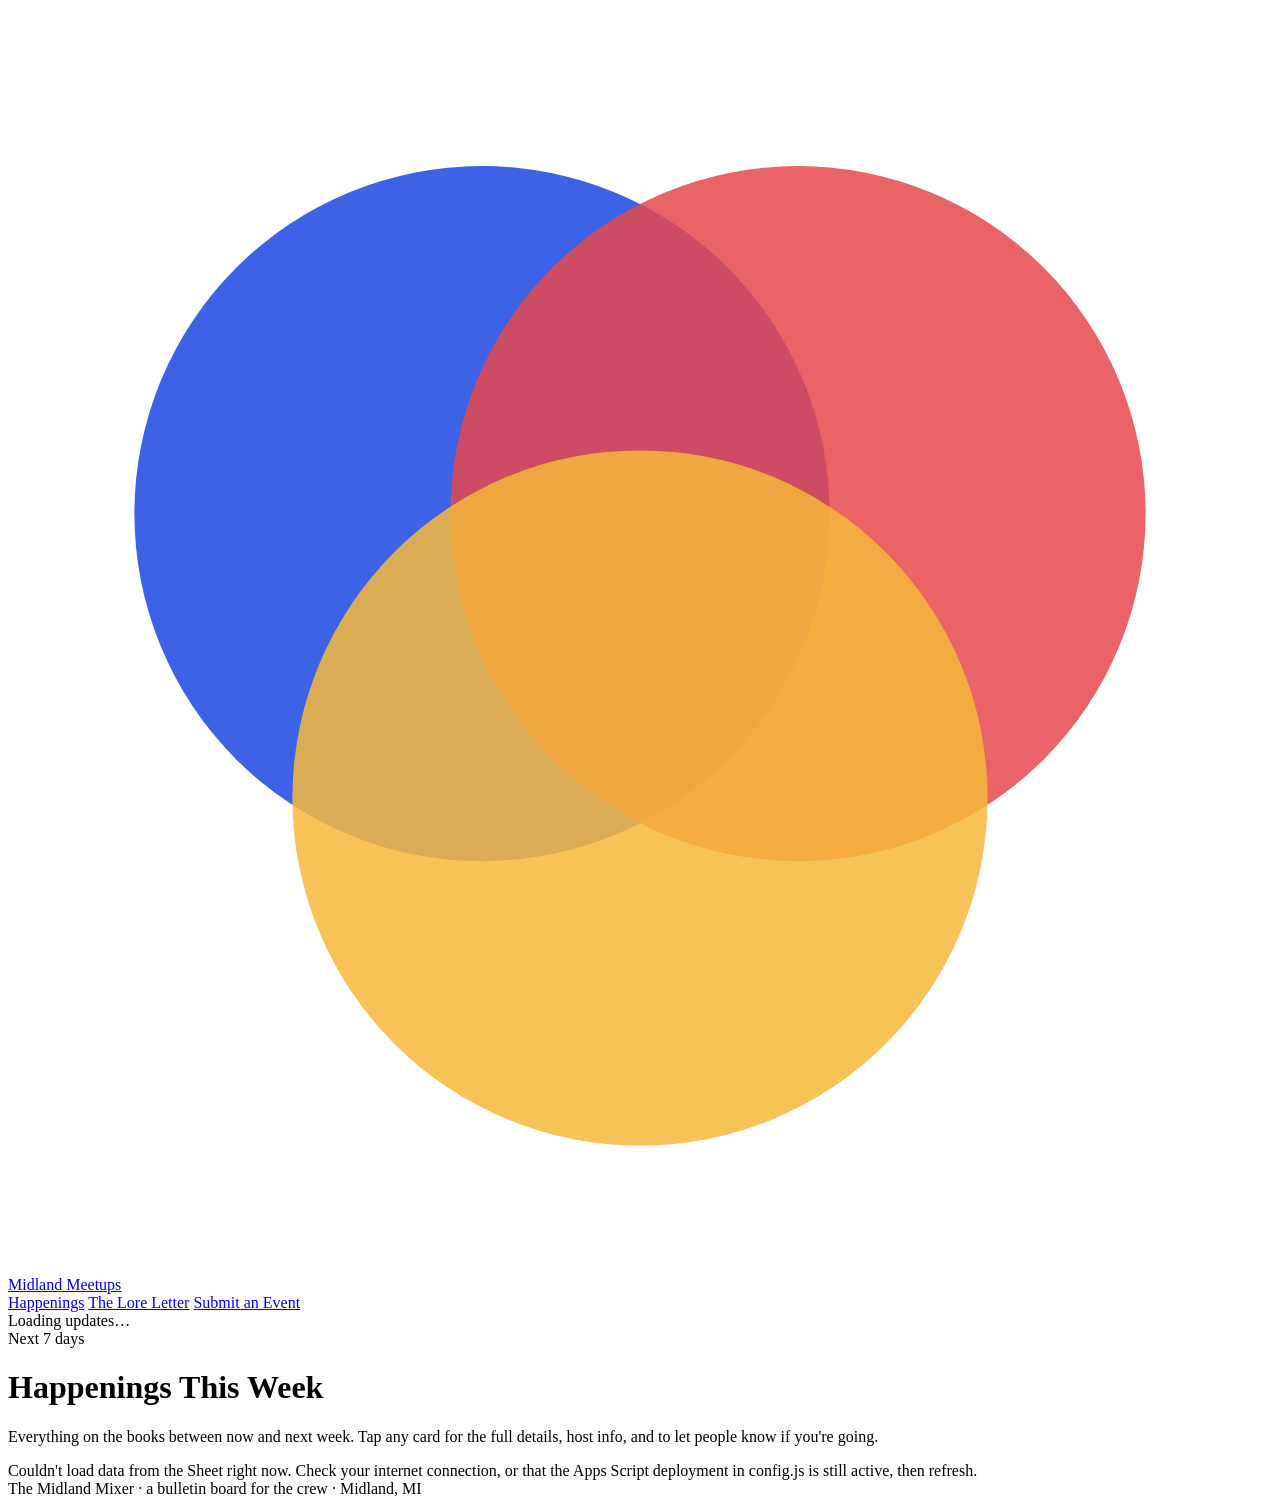
==== index.html @ d942357d "Update index.html" ====
<!DOCTYPE html>
<html lang="en">
<head>
<meta charset="UTF-8">
<meta name="viewport" content="width=device-width, initial-scale=1.0">
<title>Midland Meetups — Happenings This Week</title>
<meta name="description" content="A one-week snapshot of upcoming Midland Mixer events.">
<link rel="stylesheet" href="style.css">
</head>
<body>

<header class="site-header">
  <div class="header-inner">
    <a class="brand" href="index.html">
      <svg class="mark" viewBox="0 0 40 40" xmlns="http://www.w3.org/2000/svg" aria-hidden="true">
        <circle cx="15" cy="16" r="11" fill="#2851E3" opacity="0.9"/>
        <circle cx="25" cy="16" r="11" fill="#E5484D" opacity="0.85"/>
        <circle cx="20" cy="25" r="11" fill="#F6B93B" opacity="0.85"/>
      </svg>
      <span class="brand-title">Midland Meetups</span>
    </a>
    <nav class="main-nav" aria-label="Primary">
      <a href="index.html" class="active">Happenings</a>
      <a href="lore.html">The Lore Letter</a>
      <a href="submit.html" class="cta">Submit an Event</a>
    </nav>
  </div>
</header>

<div class="ticker-wrap" id="ticker-wrap">
  <div class="ticker-track" id="ticker-track">
    <span>Loading updates…</span>
  </div>
</div>

<main class="page">
  <div class="page-head">
    <div class="page-kicker">Next 7 days</div>
    <h1 class="page-title">Happenings This Week</h1>
    <p class="page-lede">Everything on the books between now and next week. Tap any card for the full details, host info, and to let people know if you're going.</p>
  </div>

  <section class="grid" id="grid" aria-label="This week's events">
    <div class="empty-note">Loading the week…</div>
  </section>
</main>

<div class="modal-overlay" id="modal-overlay" aria-hidden="true">
  <div class="modal" id="modal" role="dialog" aria-modal="true"></div>
</div>

<footer class="site-footer">
  The Midland Mixer &middot; a bulletin board for the crew &middot; Midland, MI
</footer>

<script src="config.js"></script>
<script src="app.js"></script>
</body>
</html>
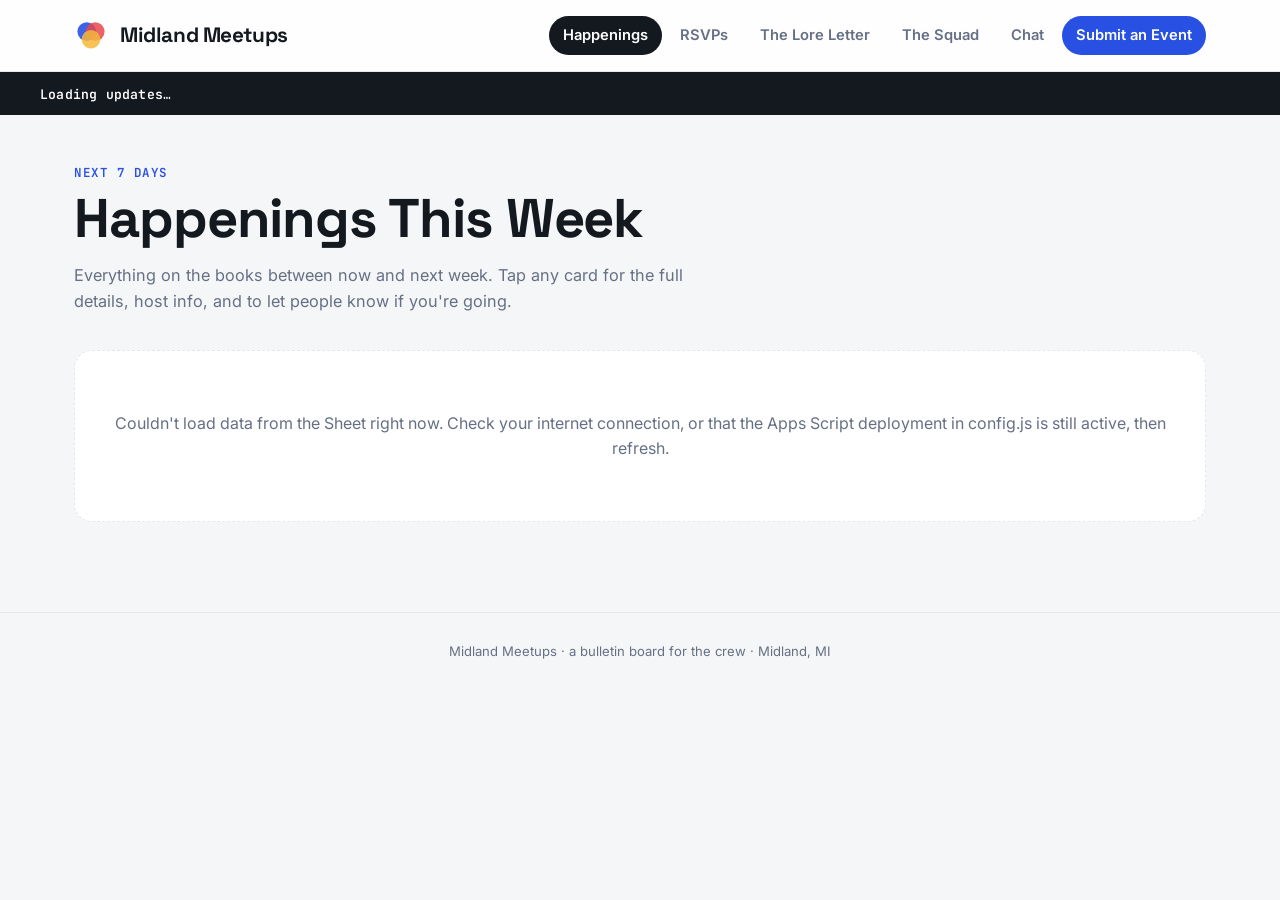
==== commit 2446676a: "Update index.html" ====
--- a/index.html
+++ b/index.html
@@ -4,7 +4,7 @@
 <meta charset="UTF-8">
 <meta name="viewport" content="width=device-width, initial-scale=1.0">
 <title>Midland Meetups — Happenings This Week</title>
-<meta name="description" content="A one-week snapshot of upcoming Midland Mixer events.">
+<meta name="description" content="A one-week snapshot of upcoming Midland Meetups events.">
 <link rel="stylesheet" href="style.css">
 </head>
 <body>
@@ -21,7 +21,10 @@
     </a>
     <nav class="main-nav" aria-label="Primary">
       <a href="index.html" class="active">Happenings</a>
+      <a href="rsvps.html">RSVPs</a>
       <a href="lore.html">The Lore Letter</a>
+      <a href="squad.html">The Squad</a>
+      <a href="chat.html">Chat</a>
       <a href="submit.html" class="cta">Submit an Event</a>
     </nav>
   </div>
@@ -50,7 +53,7 @@
 </div>
 
 <footer class="site-footer">
-  The Midland Mixer &middot; a bulletin board for the crew &middot; Midland, MI
+  Midland Meetups &middot; a bulletin board for the crew &middot; Midland, MI
 </footer>
 
 <script src="config.js"></script>
--- a/style.css
+++ b/style.css
@@ -0,0 +1,799 @@
+/* =========================================================
+   THE MIDLAND MIXER — stylesheet (modern / sleek)
+   ========================================================= */
+
+@import url('https://fonts.googleapis.com/css2?family=Space+Grotesk:wght@500;600;700&family=Inter:wght@400;500;600;700&family=JetBrains+Mono:wght@400;600&display=swap');
+
+:root{
+  --bg:        #F5F6F8;
+  --surface:   #FFFFFF;
+  --surface-2: #EFF1F5;
+  --ink:       #14181F;
+  --muted:     #667085;
+  --border:    #E4E7EC;
+
+  --blue:   #2851E3;
+  --blue-ink: #1B3AA8;
+  --red:    #E5484D;
+  --yellow: #F6B93B;
+  --green:  #12B76A;
+
+  --display: 'Space Grotesk', sans-serif;
+  --body:    'Inter', sans-serif;
+  --mono:    'JetBrains Mono', monospace;
+
+  --r-lg: 18px;
+  --r-md: 12px;
+  --r-sm: 8px;
+
+  --shadow-sm: 0 1px 2px rgba(20,24,31,0.06), 0 1px 1px rgba(20,24,31,0.04);
+  --shadow-md: 0 10px 30px -12px rgba(20,24,31,0.25);
+  --shadow-lg: 0 24px 60px -20px rgba(20,24,31,0.35);
+}
+
+*{ box-sizing: border-box; }
+html{ scroll-behavior: smooth; }
+
+body{
+  margin:0;
+  background: var(--bg);
+  color: var(--ink);
+  font-family: var(--body);
+  line-height: 1.55;
+  -webkit-font-smoothing: antialiased;
+}
+
+a{ color: inherit; }
+img{ max-width:100%; display:block; }
+button{ font-family: inherit; }
+
+/* -------------------- Logo mark -------------------- */
+.mark{
+  width: 34px;
+  height: 34px;
+  flex-shrink: 0;
+}
+
+/* -------------------- Header / nav -------------------- */
+.site-header{
+  position: sticky;
+  top: 0;
+  z-index: 50;
+  background: rgba(255,255,255,0.86);
+  backdrop-filter: blur(10px);
+  border-bottom: 1px solid var(--border);
+}
+.header-inner{
+  max-width: 1180px;
+  margin: 0 auto;
+  padding: 16px 24px;
+  display:flex;
+  align-items:center;
+  gap:16px;
+}
+.brand{
+  display:flex;
+  align-items:center;
+  gap:12px;
+  text-decoration:none;
+  color: var(--ink);
+  margin-right:auto;
+}
+.brand-title{
+  font-family: var(--display);
+  font-weight: 700;
+  font-size: 1.3rem;
+  letter-spacing: -0.02em;
+}
+.main-nav{
+  display:flex;
+  gap: 4px;
+}
+.main-nav a{
+  font-family: var(--body);
+  font-weight: 600;
+  font-size: 0.92rem;
+  text-decoration:none;
+  color: var(--muted);
+  padding: 8px 14px;
+  border-radius: 999px;
+  transition: background 0.15s ease, color .15s ease;
+}
+.main-nav a:hover,
+.main-nav a:focus-visible{
+  color: var(--ink);
+  background: var(--surface-2);
+  outline: none;
+}
+.main-nav a.active{
+  background: var(--ink);
+  color: var(--surface);
+}
+.main-nav a.cta{
+  background: var(--blue);
+  color: var(--surface);
+}
+.main-nav a.cta:hover{ background: var(--blue-ink); }
+
+@media (max-width: 640px){
+  .header-inner{ flex-wrap: wrap; }
+  .main-nav{ width:100%; justify-content: space-between; }
+  .main-nav a{ font-size: 0.82rem; padding: 7px 10px; }
+}
+
+/* -------------------- Ticker (updates banner) -------------------- */
+.ticker-wrap{
+  background: var(--ink);
+  overflow: hidden;
+  white-space: nowrap;
+}
+.ticker-track{
+  display:inline-block;
+  padding: 9px 0;
+  animation: ticker 30s linear infinite;
+}
+.ticker-track span{
+  font-family: var(--mono);
+  font-weight:600;
+  color: var(--surface);
+  font-size: 0.82rem;
+  letter-spacing: 0.2px;
+  margin: 0 2.5rem;
+}
+.ticker-track span b{ color: var(--yellow); }
+@keyframes ticker{
+  0%   { transform: translateX(0); }
+  100% { transform: translateX(-50%); }
+}
+@media (prefers-reduced-motion: reduce){
+  .ticker-track{ animation: none; }
+  .ticker-wrap{ white-space: normal; padding: 8px 16px; }
+  .ticker-track span{ display:block; margin: 4px 0; }
+}
+
+/* -------------------- Page shell -------------------- */
+.page{
+  max-width: 1180px;
+  margin: 0 auto;
+  padding: 48px 24px 90px;
+}
+.page-head{
+  margin-bottom: 36px;
+  max-width: 62ch;
+}
+.page-kicker{
+  font-family: var(--mono);
+  font-size: 0.78rem;
+  letter-spacing: 1.5px;
+  text-transform: uppercase;
+  color: var(--blue);
+  font-weight: 600;
+  margin-bottom: 8px;
+}
+.page-title{
+  font-family: var(--display);
+  font-weight: 700;
+  font-size: clamp(2.2rem, 5vw, 3.4rem);
+  letter-spacing: -0.02em;
+  line-height: 1.05;
+  margin: 0 0 12px;
+}
+.page-lede{
+  color: var(--muted);
+  font-size: 1.02rem;
+}
+
+/* -------------------- Event grid -------------------- */
+.grid{
+  display:grid;
+  grid-template-columns: repeat(auto-fill, minmax(300px, 1fr));
+  gap: 20px;
+}
+
+.card{
+  position: relative;
+  background: var(--surface);
+  border: 1px solid var(--border);
+  border-radius: var(--r-lg);
+  padding: 22px 22px 20px;
+  box-shadow: var(--shadow-sm);
+  cursor: pointer;
+  text-align: left;
+  transition: transform 0.16s ease, box-shadow 0.16s ease, border-color .16s ease;
+  display:flex;
+  flex-direction: column;
+  gap: 10px;
+}
+.card:hover, .card:focus-visible{
+  transform: translateY(-3px);
+  box-shadow: var(--shadow-md);
+  border-color: #D6DAE2;
+  outline: none;
+}
+
+.card-top{
+  display:flex;
+  justify-content: space-between;
+  align-items: flex-start;
+  gap: 10px;
+}
+.card h3{
+  font-family: var(--display);
+  font-weight: 600;
+  font-size: 1.22rem;
+  letter-spacing: -0.01em;
+  margin: 0;
+  line-height: 1.2;
+}
+
+.pill{
+  font-family: var(--body);
+  font-weight: 700;
+  font-size: 0.68rem;
+  letter-spacing: 0.4px;
+  text-transform: uppercase;
+  padding: 4px 10px;
+  border-radius: 999px;
+  white-space: nowrap;
+  flex-shrink: 0;
+}
+.pill.confirmed{ background: #E7F7EF; color: var(--green); }
+.pill.rain-delay{ background: #FEF3D6; color: #92650E; }
+.pill.canceled{ background: #FCE8E8; color: var(--red); }
+.pill.relocated{ background: #E8EDFC; color: var(--blue-ink); }
+.pill.going{ background: #E7F7EF; color: var(--green); }
+.pill.not-going{ background: var(--surface-2); color: var(--muted); }
+
+.card-meta{
+  display:flex;
+  flex-wrap: wrap;
+  gap: 6px 14px;
+  font-size: 0.85rem;
+  color: var(--muted);
+}
+.card-meta span{ display:flex; align-items:center; gap:6px; }
+.card-meta svg{ width:15px; height:15px; flex-shrink:0; opacity:0.7; }
+
+.card p.desc{
+  font-size: 0.9rem;
+  color: #3B4350;
+  margin: 0;
+  overflow: hidden;
+  display: -webkit-box;
+  -webkit-line-clamp: 2;
+  -webkit-box-orient: vertical;
+}
+
+.card-foot{
+  margin-top: auto;
+  padding-top: 8px;
+  display:flex;
+  justify-content: space-between;
+  align-items:center;
+  font-size: 0.8rem;
+  color: var(--muted);
+  border-top: 1px solid var(--border);
+}
+.card-foot .rsvp-tag{ font-weight: 600; }
+
+.empty-note{
+  font-family: var(--body);
+  color: var(--muted);
+  text-align:center;
+  padding: 60px 20px;
+  grid-column: 1/-1;
+  background: var(--surface);
+  border: 1px dashed var(--border);
+  border-radius: var(--r-lg);
+}
+.empty-note a{ color: var(--blue); font-weight:600; text-decoration: underline; }
+
+/* -------------------- Modal -------------------- */
+.modal-overlay{
+  position: fixed;
+  inset: 0;
+  background: rgba(20,24,31,0.5);
+  backdrop-filter: blur(3px);
+  display:flex;
+  align-items:center;
+  justify-content:center;
+  padding: 24px;
+  z-index: 100;
+  opacity: 0;
+  pointer-events: none;
+  transition: opacity 0.18s ease;
+}
+.modal-overlay.open{ opacity: 1; pointer-events: auto; }
+
+.modal{
+  background: var(--surface);
+  border-radius: var(--r-lg);
+  max-width: 520px;
+  width: 100%;
+  max-height: 88vh;
+  overflow-y: auto;
+  padding: 32px;
+  box-shadow: var(--shadow-lg);
+  transform: translateY(10px) scale(0.98);
+  transition: transform 0.18s ease;
+  position: relative;
+}
+.modal-overlay.open .modal{ transform: translateY(0) scale(1); }
+
+.modal-close{
+  position: absolute;
+  top: 18px;
+  right: 18px;
+  width: 34px;
+  height: 34px;
+  border-radius: 50%;
+  border: none;
+  background: var(--surface-2);
+  color: var(--ink);
+  font-size: 1.1rem;
+  cursor:pointer;
+  display:flex;
+  align-items:center;
+  justify-content:center;
+  transition: background .15s ease;
+}
+.modal-close:hover, .modal-close:focus-visible{ background: var(--border); outline:none; }
+
+.modal .pill{ margin-bottom: 14px; }
+.modal h2{
+  font-family: var(--display);
+  font-weight: 700;
+  font-size: 1.7rem;
+  letter-spacing: -0.02em;
+  margin: 0 0 16px;
+  padding-right: 30px;
+}
+.modal-meta{
+  display:flex;
+  flex-direction: column;
+  gap: 10px;
+  margin-bottom: 18px;
+  padding-bottom: 18px;
+  border-bottom: 1px solid var(--border);
+}
+.modal-meta .row{
+  display:flex;
+  align-items:center;
+  gap: 10px;
+  font-size: 0.92rem;
+  color: #3B4350;
+}
+.modal-meta .row svg{ width:17px; height:17px; flex-shrink:0; color: var(--blue); }
+.modal-meta .row b{ font-weight: 600; }
+
+.modal .status-note{
+  margin-bottom: 18px;
+  font-size: 0.88rem;
+  font-weight: 500;
+  padding: 12px 14px;
+  border-radius: var(--r-sm);
+  background: #FCE8E8;
+  color: #A31D22;
+  border-left: 3px solid var(--red);
+}
+.modal.status-rain-delay .status-note{ background:#FEF3D6; color:#7A5300; border-color: var(--yellow); }
+.modal.status-relocated .status-note{ background:#E8EDFC; color: var(--blue-ink); border-color: var(--blue); }
+.modal.status-confirmed .status-note{ display:none; }
+
+.modal-desc{
+  font-size: 0.95rem;
+  color: #2B323D;
+  margin-bottom: 24px;
+}
+
+.rsvp-block{
+  background: var(--surface-2);
+  border-radius: var(--r-md);
+  padding: 16px 18px;
+}
+.rsvp-block .rsvp-label{
+  font-weight: 600;
+  font-size: 0.9rem;
+  margin-bottom: 10px;
+}
+.rsvp-buttons{
+  display:flex;
+  gap: 10px;
+}
+.rsvp-btn{
+  flex:1;
+  padding: 11px 14px;
+  border-radius: var(--r-sm);
+  border: 1.5px solid var(--border);
+  background: var(--surface);
+  font-weight: 600;
+  font-size: 0.9rem;
+  cursor: pointer;
+  transition: all 0.15s ease;
+}
+.rsvp-btn:hover{ border-color: #C7CCD6; }
+.rsvp-btn.going.selected{
+  background: var(--green);
+  border-color: var(--green);
+  color: var(--surface);
+}
+.rsvp-btn.not-going.selected{
+  background: var(--ink);
+  border-color: var(--ink);
+  color: var(--surface);
+}
+.rsvp-confirm{
+  margin-top: 10px;
+  font-size: 0.82rem;
+  color: var(--muted);
+}
+
+/* -------------------- Lore Letter feed -------------------- */
+.lore-feed{ display:flex; flex-direction:column; gap: 18px; }
+.entry{
+  background: var(--surface);
+  border: 1px solid var(--border);
+  border-radius: var(--r-lg);
+  padding: 24px 26px;
+  box-shadow: var(--shadow-sm);
+}
+.entry-head{
+  display:flex;
+  justify-content:space-between;
+  align-items:baseline;
+  gap: 12px;
+  flex-wrap:wrap;
+  margin-bottom: 8px;
+}
+.entry-title{
+  font-family: var(--display);
+  font-weight: 600;
+  font-size: 1.25rem;
+  letter-spacing: -0.01em;
+}
+.entry-meta{
+  font-family: var(--mono);
+  font-size: 0.76rem;
+  color: var(--muted);
+  white-space: nowrap;
+}
+.entry-body{
+  font-size: 0.94rem;
+  color: #3B4350;
+  margin:0;
+}
+
+.submit-box{
+  margin-top: 32px;
+  background: var(--ink);
+  color: var(--surface);
+  border-radius: var(--r-lg);
+  padding: 26px 28px;
+  display:flex;
+  justify-content:space-between;
+  align-items:center;
+  gap: 20px;
+  flex-wrap: wrap;
+}
+.submit-box h3{
+  font-family: var(--display);
+  font-weight: 600;
+  font-size: 1.25rem;
+  margin: 0 0 4px;
+}
+.submit-box p{ margin:0; font-size: 0.88rem; max-width: 44ch; color: #B8BFCC; }
+
+/* -------------------- Buttons -------------------- */
+.btn{
+  font-family: var(--body);
+  font-weight: 600;
+  font-size: 0.94rem;
+  background: var(--blue);
+  color: var(--surface);
+  border: none;
+  padding: 12px 22px;
+  border-radius: var(--r-sm);
+  text-decoration:none;
+  display:inline-flex;
+  align-items:center;
+  gap: 8px;
+  transition: background .15s ease, transform .15s ease;
+  cursor:pointer;
+}
+.btn:hover, .btn:focus-visible{
+  background: var(--blue-ink);
+  outline: none;
+}
+.btn.light{
+  background: var(--surface);
+  color: var(--ink);
+}
+.btn.light:hover{ background: var(--surface-2); }
+.btn.block{
+  width: 100%;
+  justify-content: center;
+  margin-bottom: 20px;
+  border: 1.5px solid var(--border);
+}
+
+/* -------------------- Submit Event form -------------------- */
+.form-card{
+  background: var(--surface);
+  border: 1px solid var(--border);
+  border-radius: var(--r-lg);
+  padding: clamp(24px, 4vw, 40px);
+  max-width: 640px;
+  box-shadow: var(--shadow-sm);
+}
+.form-row{
+  display:flex;
+  flex-direction: column;
+  gap: 6px;
+  margin-bottom: 20px;
+}
+.form-row.two-col{
+  flex-direction: row;
+  gap: 16px;
+}
+.form-row.two-col > div{ flex:1; display:flex; flex-direction:column; gap:6px; }
+.form-row label{
+  font-weight: 600;
+  font-size: 0.88rem;
+}
+.form-row .hint{
+  font-size: 0.78rem;
+  color: var(--muted);
+  font-weight: 400;
+}
+input, textarea{
+  font-family: var(--body);
+  font-size: 0.95rem;
+  padding: 11px 14px;
+  border-radius: var(--r-sm);
+  border: 1.5px solid var(--border);
+  background: var(--bg);
+  color: var(--ink);
+  width: 100%;
+}
+input:focus, textarea:focus{
+  outline: none;
+  border-color: var(--blue);
+  background: var(--surface);
+}
+textarea{ resize: vertical; min-height: 110px; }
+
+.form-note{
+  font-size: 0.82rem;
+  color: var(--muted);
+  margin-top: 14px;
+}
+
+@media (max-width: 520px){
+  .form-row.two-col{ flex-direction: column; }
+}
+
+/* -------------------- Squad member cards -------------------- */
+.member-card{
+  background: var(--surface);
+  border: 1px solid var(--border);
+  border-radius: var(--r-lg);
+  padding: 26px 22px 22px;
+  box-shadow: var(--shadow-sm);
+  text-align: center;
+  display:flex;
+  flex-direction: column;
+  align-items:center;
+  transition: transform 0.16s ease, box-shadow 0.16s ease;
+}
+.member-card:hover{
+  transform: translateY(-3px);
+  box-shadow: var(--shadow-md);
+}
+.member-photo{
+  width: 84px;
+  height: 84px;
+  border-radius: 50%;
+  object-fit: cover;
+  margin-bottom: 12px;
+  border: 3px solid var(--surface-2);
+  background: var(--surface-2);
+}
+.member-photo-fallback{
+  display:flex;
+  align-items:center;
+  justify-content:center;
+  font-family: var(--display);
+  font-size: 1.9rem;
+  font-weight: 700;
+  color: var(--surface);
+  background: linear-gradient(135deg, var(--blue), var(--red));
+}
+.member-card h3{
+  font-family: var(--display);
+  font-weight: 600;
+  font-size: 1.15rem;
+  letter-spacing: -0.01em;
+  margin: 0;
+}
+.member-occupation{
+  font-size: 0.88rem;
+  color: var(--muted);
+  margin-top: 2px;
+}
+.member-submeta{
+  font-family: var(--mono);
+  font-size: 0.74rem;
+  color: var(--muted);
+  margin-top: 6px;
+}
+.member-bio{
+  font-size: 0.88rem;
+  color: #3B4350;
+  margin: 12px 0 4px;
+}
+.member-social{
+  margin-top: 8px;
+  font-size: 0.82rem;
+  font-weight: 600;
+  color: var(--blue);
+  text-decoration: none;
+  display:inline-flex;
+  align-items:center;
+  gap: 5px;
+}
+.member-social svg{ width:14px; height:14px; }
+.member-social:hover{ color: var(--blue-ink); }
+
+.file-input-wrap{
+  border: 1.5px dashed var(--border);
+  border-radius: var(--r-sm);
+  padding: 14px;
+  background: var(--bg);
+}
+
+/* -------------------- Chat -------------------- */
+.chat-window{
+  background: var(--surface);
+  border: 1px solid var(--border);
+  border-radius: var(--r-lg);
+  box-shadow: var(--shadow-sm);
+  height: 480px;
+  overflow-y: auto;
+  padding: 20px 22px;
+  display: flex;
+  flex-direction: column;
+  gap: 14px;
+}
+.chat-message{
+  max-width: 88%;
+}
+.chat-message .chat-head{
+  display:flex;
+  align-items:baseline;
+  gap: 8px;
+  margin-bottom: 3px;
+}
+.chat-message .chat-name{
+  font-weight: 700;
+  font-size: 0.86rem;
+}
+.chat-message .chat-time{
+  font-family: var(--mono);
+  font-size: 0.7rem;
+  color: var(--muted);
+}
+.chat-message .chat-bubble{
+  background: var(--surface-2);
+  border-radius: var(--r-md);
+  padding: 9px 13px;
+  font-size: 0.92rem;
+  color: #2B323D;
+  display: inline-block;
+  white-space: pre-wrap;
+  word-break: break-word;
+}
+.chat-form{
+  margin-top: 16px;
+  display:flex;
+  gap: 10px;
+  align-items:flex-start;
+}
+.chat-form input[name="name"]{
+  flex: 0 0 150px;
+}
+.chat-form input[name="message"]{
+  flex: 1;
+}
+.chat-form button{
+  flex-shrink: 0;
+}
+@media (max-width: 560px){
+  .chat-form{ flex-wrap: wrap; }
+  .chat-form input[name="name"]{ flex: 1 1 100%; }
+}
+
+/* -------------------- RSVPs page -------------------- */
+.rsvp-section-title{
+  font-family: var(--display);
+  font-weight: 600;
+  font-size: 1.3rem;
+  letter-spacing: -0.01em;
+  margin: 36px 0 16px;
+}
+.rsvp-section-title:first-child{ margin-top: 0; }
+
+.rsvp-event-card{
+  background: var(--surface);
+  border: 1px solid var(--border);
+  border-radius: var(--r-lg);
+  padding: 22px 24px;
+  box-shadow: var(--shadow-sm);
+  margin-bottom: 16px;
+}
+.rsvp-event-head{
+  display:flex;
+  justify-content: space-between;
+  align-items: flex-start;
+  gap: 12px;
+  flex-wrap: wrap;
+  margin-bottom: 14px;
+}
+.rsvp-event-head h3{
+  font-family: var(--display);
+  font-weight: 600;
+  font-size: 1.15rem;
+  margin: 0 0 4px;
+}
+.rsvp-event-head .card-meta{ margin: 0; }
+
+.rsvp-columns{
+  display:grid;
+  grid-template-columns: 1fr 1fr;
+  gap: 20px;
+  padding-top: 14px;
+  border-top: 1px solid var(--border);
+}
+@media (max-width: 520px){
+  .rsvp-columns{ grid-template-columns: 1fr; }
+}
+.rsvp-column h4{
+  font-size: 0.8rem;
+  font-weight: 700;
+  text-transform: uppercase;
+  letter-spacing: 0.4px;
+  margin: 0 0 8px;
+}
+.rsvp-column.going h4{ color: var(--green); }
+.rsvp-column.not-going h4{ color: var(--muted); }
+.rsvp-names{
+  list-style: none;
+  margin: 0;
+  padding: 0;
+  display:flex;
+  flex-direction: column;
+  gap: 4px;
+}
+.rsvp-names li{
+  font-size: 0.9rem;
+  color: #3B4350;
+}
+.rsvp-names.empty li{
+  color: var(--muted);
+  font-style: italic;
+}
+
+/* -------------------- Footer -------------------- */
+.site-footer{
+  border-top: 1px solid var(--border);
+  color: var(--muted);
+  text-align:center;
+  padding: 28px 20px;
+  font-family: var(--body);
+  font-size: 0.82rem;
+}
+
+/* -------------------- Focus visibility -------------------- */
+a:focus-visible, button:focus-visible, input:focus-visible, textarea:focus-visible{
+  outline: 2.5px solid var(--blue);
+  outline-offset: 2px;
+}
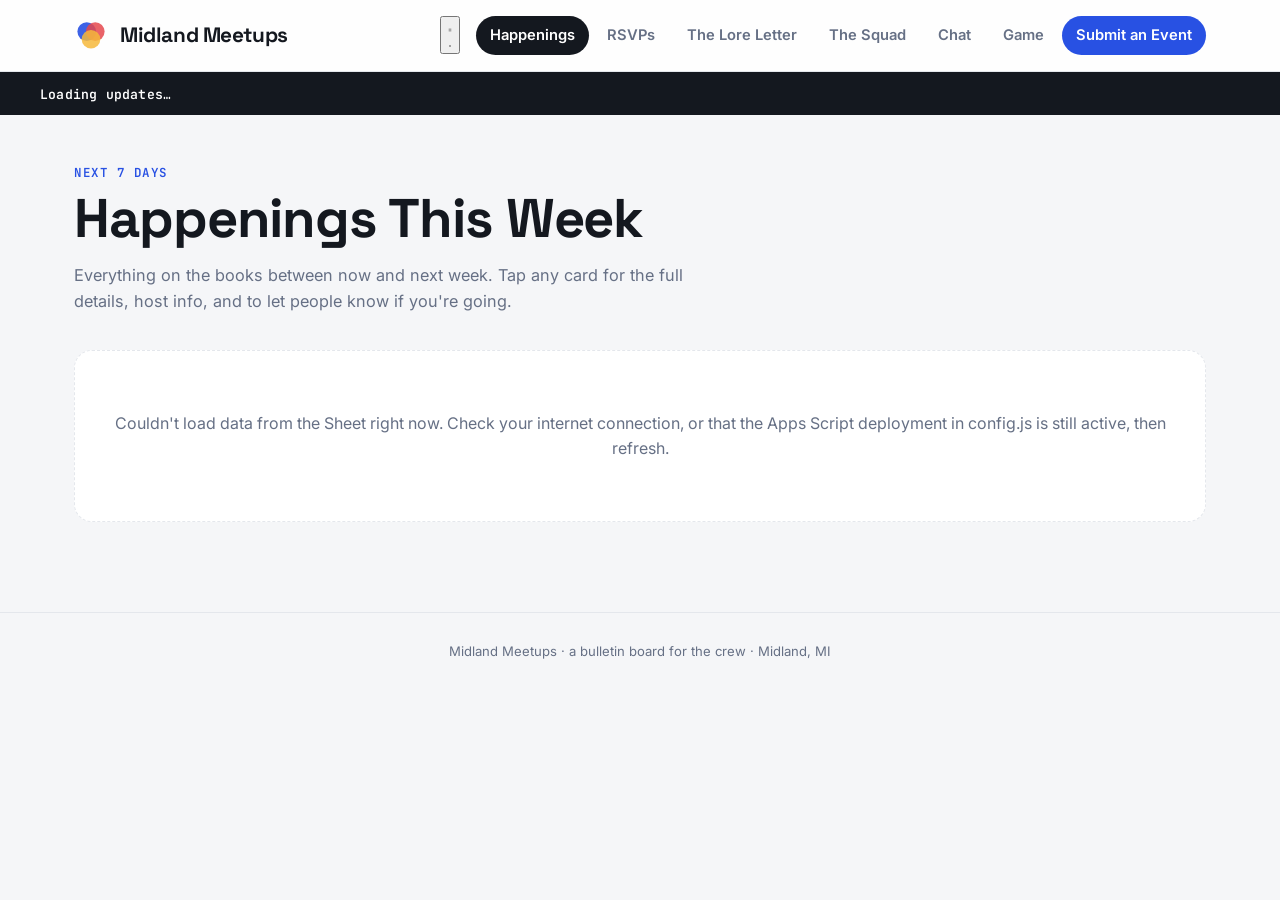
==== commit 9194777c: "Update index.html" ====
--- a/index.html
+++ b/index.html
@@ -7,7 +7,7 @@
 <meta name="description" content="A one-week snapshot of upcoming Midland Meetups events.">
 <link rel="stylesheet" href="style.css">
 </head>
-<body>
+<body data-page="index">
 
 <header class="site-header">
   <div class="header-inner">
@@ -19,14 +19,11 @@
       </svg>
       <span class="brand-title">Midland Meetups</span>
     </a>
-    <nav class="main-nav" aria-label="Primary">
-      <a href="index.html" class="active">Happenings</a>
-      <a href="rsvps.html">RSVPs</a>
-      <a href="lore.html">The Lore Letter</a>
-      <a href="squad.html">The Squad</a>
-      <a href="chat.html">Chat</a>
-      <a href="submit.html" class="cta">Submit an Event</a>
-    </nav>
+    <button class="nav-toggle" id="nav-toggle" type="button" aria-expanded="false" aria-controls="main-nav" aria-label="Toggle navigation menu">
+      <svg class="icon-menu" viewBox="0 0 24 24" fill="none" stroke="currentColor" stroke-width="2"><path d="M4 6h16M4 12h16M4 18h16"/></svg>
+      <svg class="icon-close" viewBox="0 0 24 24" fill="none" stroke="currentColor" stroke-width="2"><path d="M6 6l12 12M18 6L6 18"/></svg>
+    </button>
+    <nav class="main-nav" id="main-nav" aria-label="Primary"></nav>
   </div>
 </header>
 
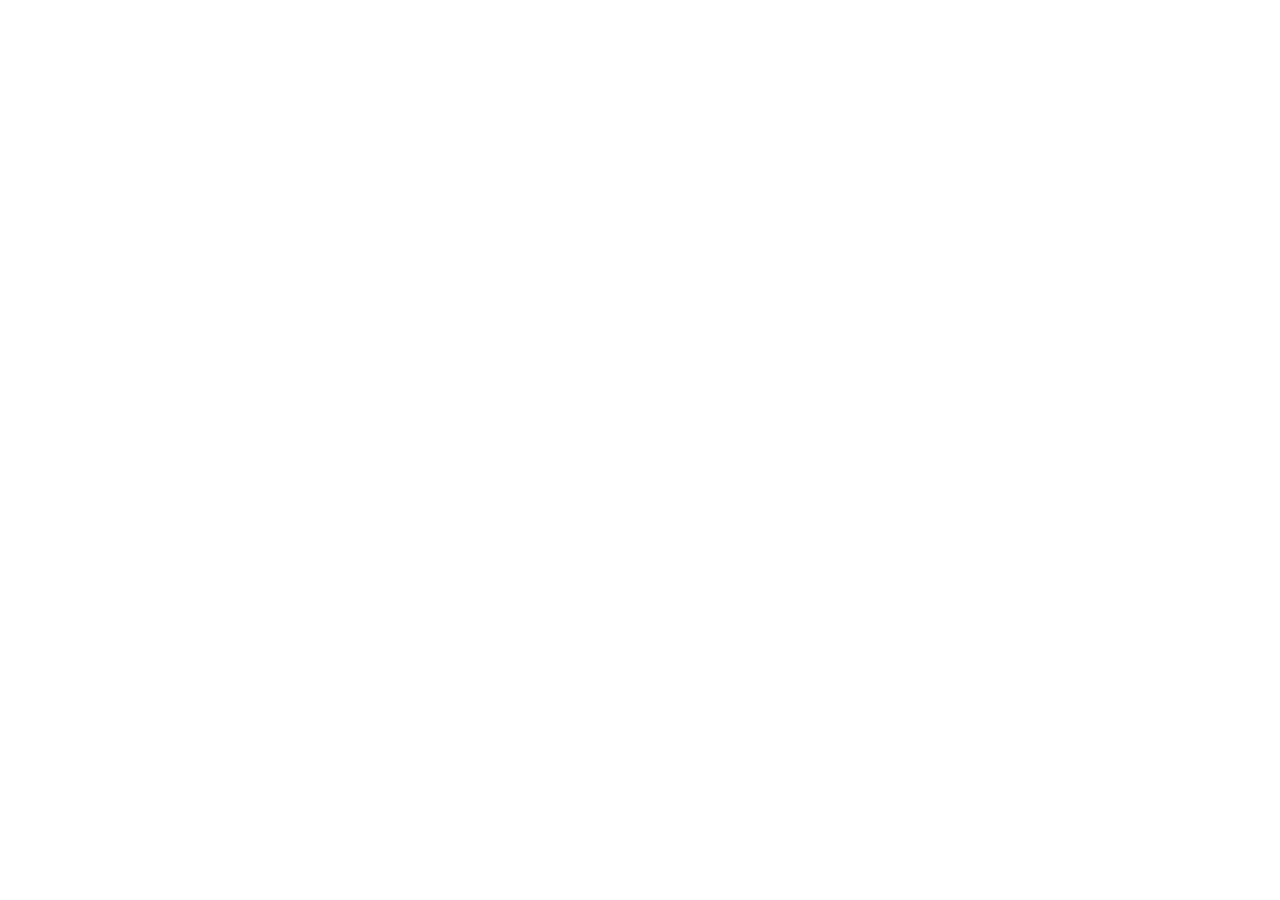
==== commit 45388a80: "Merge pull request #2 from amantham20/Redirect REDIRECT" ====
--- a/index.html
+++ b/index.html
@@ -3,57 +3,14 @@
 <head>
 <meta charset="UTF-8">
 <meta name="viewport" content="width=device-width, initial-scale=1.0">
-<title>Midland Meetups — Happenings This Week</title>
-<meta name="description" content="A one-week snapshot of upcoming Midland Meetups events.">
-<link rel="stylesheet" href="style.css">
+<title>Midland Meetups — Redirecting</title>
+<meta http-equiv="refresh" content="0;url=https://midland-meetups.vercel.app/">
+<link rel="canonical" href="https://midland-meetups.vercel.app/">
+<script>
+  location.replace("https://midland-meetups.vercel.app/" + location.search + location.hash);
+</script>
 </head>
-<body data-page="index">
-
-<header class="site-header">
-  <div class="header-inner">
-    <a class="brand" href="index.html">
-      <svg class="mark" viewBox="0 0 40 40" xmlns="http://www.w3.org/2000/svg" aria-hidden="true">
-        <circle cx="15" cy="16" r="11" fill="#2851E3" opacity="0.9"/>
-        <circle cx="25" cy="16" r="11" fill="#E5484D" opacity="0.85"/>
-        <circle cx="20" cy="25" r="11" fill="#F6B93B" opacity="0.85"/>
-      </svg>
-      <span class="brand-title">Midland Meetups</span>
-    </a>
-    <button class="nav-toggle" id="nav-toggle" type="button" aria-expanded="false" aria-controls="main-nav" aria-label="Toggle navigation menu">
-      <svg class="icon-menu" viewBox="0 0 24 24" fill="none" stroke="currentColor" stroke-width="2"><path d="M4 6h16M4 12h16M4 18h16"/></svg>
-      <svg class="icon-close" viewBox="0 0 24 24" fill="none" stroke="currentColor" stroke-width="2"><path d="M6 6l12 12M18 6L6 18"/></svg>
-    </button>
-    <nav class="main-nav" id="main-nav" aria-label="Primary"></nav>
-  </div>
-</header>
-
-<div class="ticker-wrap" id="ticker-wrap">
-  <div class="ticker-track" id="ticker-track">
-    <span>Loading updates…</span>
-  </div>
-</div>
-
-<main class="page">
-  <div class="page-head">
-    <div class="page-kicker">Next 7 days</div>
-    <h1 class="page-title">Happenings This Week</h1>
-    <p class="page-lede">Everything on the books between now and next week. Tap any card for the full details, host info, and to let people know if you're going.</p>
-  </div>
-
-  <section class="grid" id="grid" aria-label="This week's events">
-    <div class="empty-note">Loading the week…</div>
-  </section>
-</main>
-
-<div class="modal-overlay" id="modal-overlay" aria-hidden="true">
-  <div class="modal" id="modal" role="dialog" aria-modal="true"></div>
-</div>
-
-<footer class="site-footer">
-  Midland Meetups &middot; a bulletin board for the crew &middot; Midland, MI
-</footer>
-
-<script src="config.js"></script>
-<script src="app.js"></script>
+<body>
+  <p>This site has moved to <a href="https://midland-meetups.vercel.app/">midland-meetups.vercel.app</a>.</p>
 </body>
 </html>
